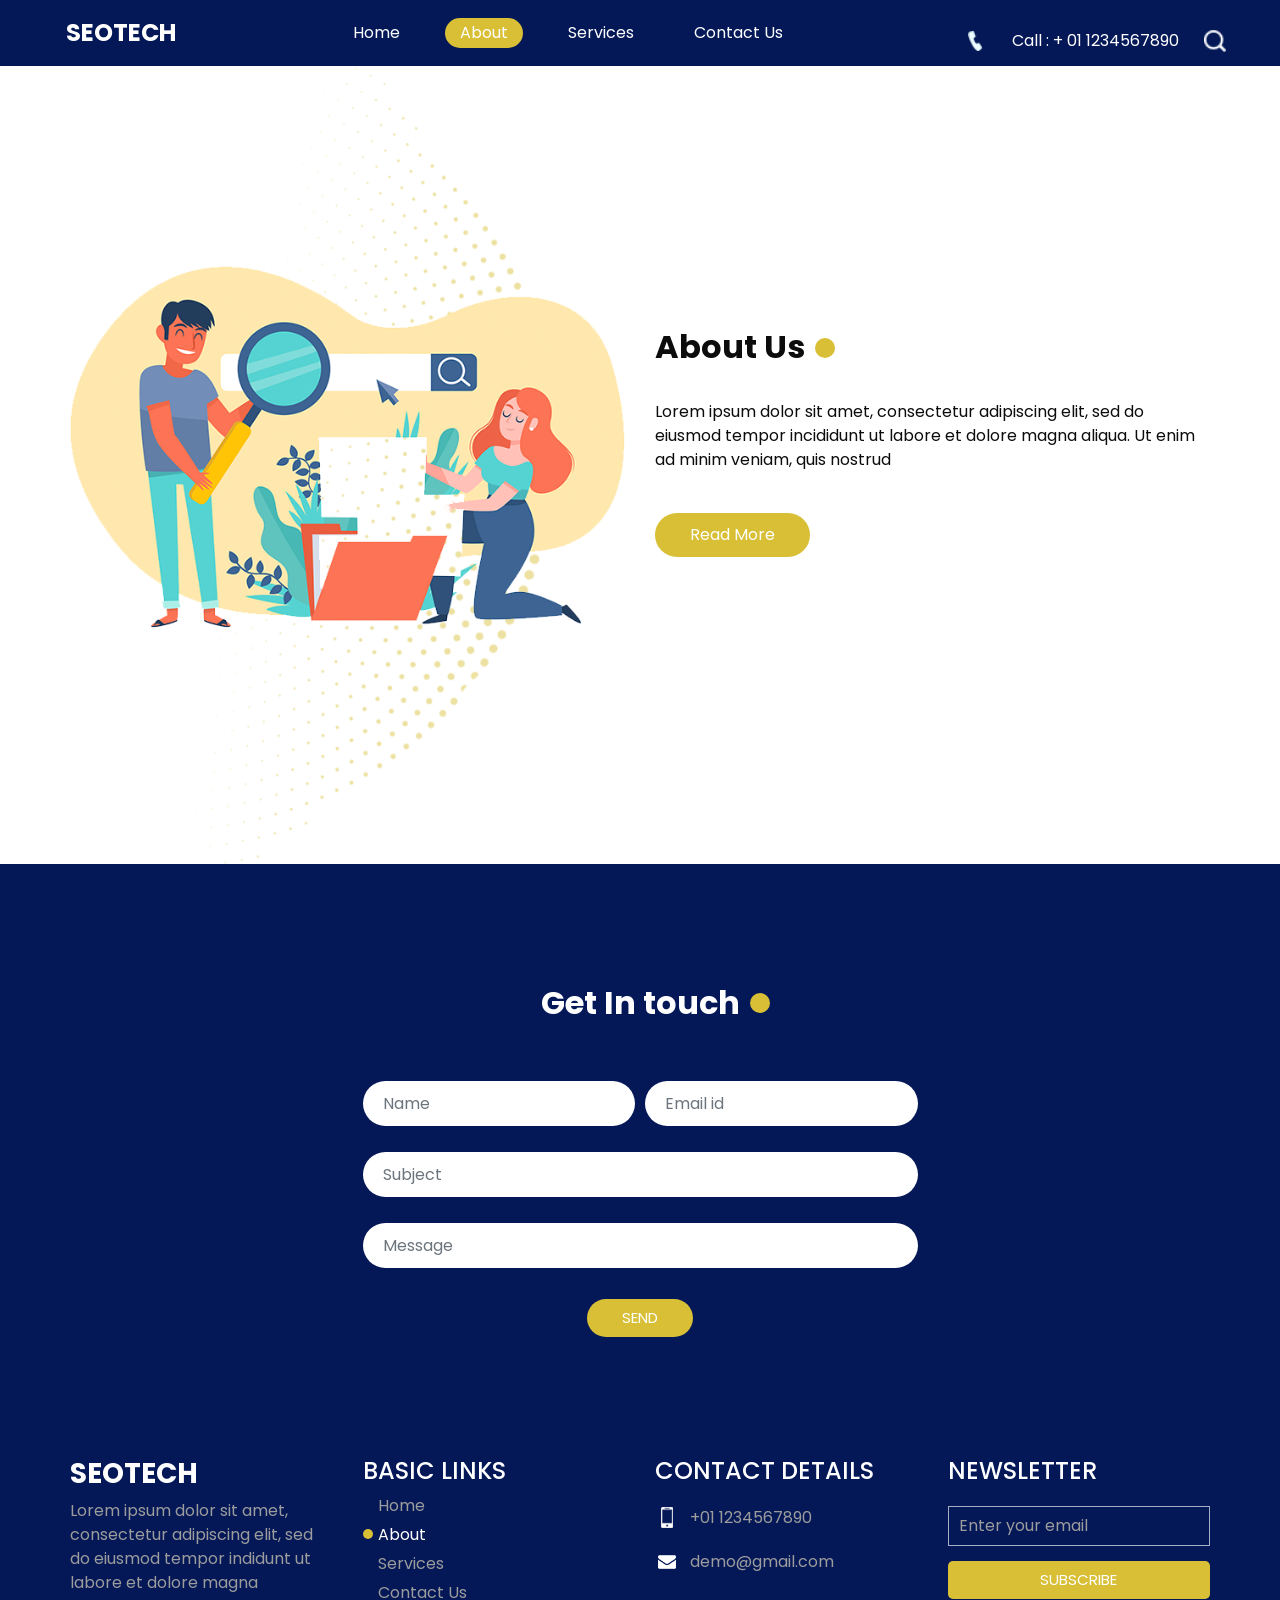
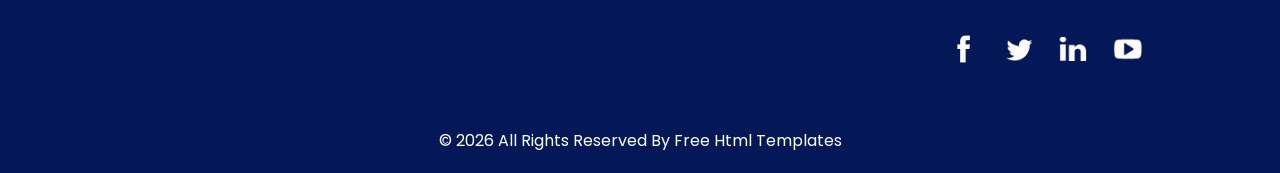
==== about.html @ 16df2f4d "apply template https://www.free-css.com/free-css-templates/page289/seotech" ====
<!DOCTYPE html>
<html>

<head>
  <!-- Basic -->
  <meta charset="utf-8" />
  <meta http-equiv="X-UA-Compatible" content="IE=edge" />
  <!-- Mobile Metas -->
  <meta name="viewport" content="width=device-width, initial-scale=1, shrink-to-fit=no" />
  <!-- Site Metas -->
  <meta name="keywords" content="" />
  <meta name="description" content="" />
  <meta name="author" content="" />

  <title>Seotech</title>

  <!-- slider stylesheet -->
  <link rel="stylesheet" type="text/css" href="https://cdnjs.cloudflare.com/ajax/libs/OwlCarousel2/2.1.3/assets/owl.carousel.min.css" />

  <!-- bootstrap core css -->
  <link rel="stylesheet" type="text/css" href="css/bootstrap.css" />

  <!-- fonts style -->
  <link href="https://fonts.googleapis.com/css?family=Poppins:400,600,700&display=swap" rel="stylesheet">
  <!-- Custom styles for this template -->
  <link href="css/style.css" rel="stylesheet" />
  <!-- responsive style -->
  <link href="css/responsive.css" rel="stylesheet" />
</head>

<body class="sub_page">

  <div class="hero_area">
    <!-- header section strats -->
    <header class="header_section">
      <div class="container-fluid">
        <nav class="navbar navbar-expand-lg custom_nav-container ">
          <a class="navbar-brand" href="index.html">
            <span>
              Seotech
            </span>
          </a>
          </a>
          <button class="navbar-toggler" type="button" data-toggle="collapse" data-target="#navbarSupportedContent" aria-controls="navbarSupportedContent" aria-expanded="false" aria-label="Toggle navigation">
            <span class="s-1"> </span>
            <span class="s-2"> </span>
            <span class="s-3"> </span>
          </button>

          <div class="collapse navbar-collapse" id="navbarSupportedContent">
            <div class="d-flex mx-auto flex-column flex-lg-row align-items-center">
              <ul class="navbar-nav  ">
                <li class="nav-item ">
                  <a class="nav-link" href="index.html">Home <span class="sr-only">(current)</span></a>
                </li>
                <li class="nav-item active">
                  <a class="nav-link" href="about.html"> About</a>
                </li>
                <li class="nav-item">
                  <a class="nav-link" href="service.html"> Services </a>
                </li>
                <li class="nav-item">
                  <a class="nav-link" href="#contactLink">Contact Us</a>
                </li>
              </ul>
            </div>
            <div class="quote_btn-container ">
              <a href="">
                <img src="images/call.png" alt="">
                <span>
                  Call : + 01 1234567890
                </span>
              </a>
              <form class="form-inline">
                <button class="btn  my-2 my-sm-0 nav_search-btn" type="submit"></button>
              </form>
            </div>
          </div>
        </nav>
      </div>
    </header>
    <!-- end header section -->
  </div>

  <!-- about section -->

  <section class="about_section ">
    <div class="container">
      <div class="row">
        <div class="col-md-6">
          <div class="img-box">
            <img src="images/about-img2.png" alt="">
          </div>
        </div>
        <div class="col-md-6">
          <div class="detail-box">
            <div class="heading_container">
              <h2>
                About Us
              </h2>
            </div>
            <p>
              Lorem ipsum dolor sit amet, consectetur adipiscing elit, sed do eiusmod tempor incididunt ut labore et
              dolore magna aliqua. Ut enim ad minim veniam, quis nostrud
            </p>
            <a href="">
              Read More
            </a>
          </div>
        </div>
      </div>
    </div>
  </section>

  <!-- end about section -->


  <div class="footer_bg">

    <!-- contact section -->
    <section class="contact_section layout_padding" id="contactLink">
      <div class="container">
        <div class="heading_container">
          <h2>
            Get In touch
          </h2>
        </div>
      </div>
      <div class="container">
        <div class="row">
          <div class="col-lg-6 col-md-8 mx-auto">
            <form>
              <div class="form-row">
                <div class="form-group col-md-6">
                  <input type="text" class="form-control" id="inputName4" placeholder="Name ">
                </div>
                <div class="form-group col-md-6">
                  <input type="email" class="form-control" id="inputEmail4" placeholder="Email id">
                </div>

              </div>
              <div class="form-row">
                <div class="form-group col">
                  <input type="text" class="form-control" id="inputSubject4" placeholder="Subject">
                </div>
              </div>
              <div class="form-group">
                <input type="text" class="form-control" id="inputMessage" placeholder="Message">
              </div>
              <div class="d-flex justify-content-center">
                <button type="submit" class="">Send</button>
              </div>
            </form>
          </div>
        </div>
      </div>
    </section>


    <!-- end contact section -->



    <!-- info section -->
    <section class="info_section layout_padding2">
      <div class="container">
        <div class="row">
          <div class="col-md-3">
            <div class="info_logo">
              <h3>
                Seotech
              </h3>
              <p>
                Lorem ipsum dolor sit amet, consectetur adipiscing elit, sed do eiusmod tempor indidunt ut labore et
                dolore magna
              </p>
            </div>
          </div>
          <div class="col-md-3">
            <div class="info_links">
              <h4>
                BASIC LINKS
              </h4>
              <ul class="  ">
                <li class=" ">
                  <a class="" href="index.html">Home <span class="sr-only">(current)</span></a>
                </li>
                <li class="active">
                  <a class="" href="about.html"> About</a>
                </li>
                <li class="">
                  <a class="" href="service.html"> Services </a>
                </li>
                <li class="">
                  <a class="" href="#contactLink">Contact Us</a>
                </li>
              </ul>
            </div>
          </div>
          <div class="col-md-3">
            <div class="info_contact">
              <h4>
                CONTACT DETAILS
              </h4>
              <a href="">
                <div class="img-box">
                  <img src="images/telephone-white.png" width="12px" alt="">
                </div>
                <p>
                  +01 1234567890
                </p>
              </a>
              <a href="">
                <div class="img-box">
                  <img src="images/envelope-white.png" width="18px" alt="">
                </div>
                <p>
                  demo@gmail.com
                </p>
              </a>
            </div>
          </div>
          <div class="col-md-3">
            <div class="info_form ">
              <h4>
                NEWSLETTER
              </h4>
              <form action="">
                <input type="email" placeholder="Enter your email">
                <button>
                  Subscribe
                </button>
              </form>
              <div class="social_box">
                <a href="">
                  <img src="images/info-fb.png" alt="">
                </a>
                <a href="">
                  <img src="images/info-twitter.png" alt="">
                </a>
                <a href="">
                  <img src="images/info-linkedin.png" alt="">
                </a>
                <a href="">
                  <img src="images/info-youtube.png" alt="">
                </a>
              </div>
            </div>
          </div>
        </div>
      </div>
    </section>

    <!-- end info_section -->


    <!-- footer section -->
    <section class="container-fluid footer_section">
      <div class="container">
        <p>
          &copy; <span id="displayYear"></span> All Rights Reserved By
          <a href="https://html.design/">Free Html Templates</a>
        </p>
      </div>
    </section>
    <!-- footer section -->

  </div>

  <script type="text/javascript" src="js/jquery-3.4.1.min.js"></script>
  <script type="text/javascript" src="js/bootstrap.js"></script>
  <script type="text/javascript" src="js/custom.js"></script>


</body>

</html>
---- css/style.css ----
body {
  font-family: "Poppins", sans-serif;
  color: #0c0c0c;
  background-color: #ffffff;
}

.layout_padding {
  padding: 75px 0;
}

.layout_padding2 {
  padding: 45px 0;
}

.layout_padding2-top {
  padding-top: 45px;
}

.layout_padding2-bottom {
  padding-bottom: 45px;
}

.layout_padding-top {
  padding-top: 75px;
}

.layout_padding-bottom {
  padding-bottom: 75px;
}

.heading_container {
  display: -webkit-box;
  display: -ms-flexbox;
  display: flex;
  -webkit-box-orient: vertical;
  -webkit-box-direction: normal;
      -ms-flex-direction: column;
          flex-direction: column;
  -webkit-box-align: start;
      -ms-flex-align: start;
          align-items: flex-start;
}

.heading_container h2 {
  position: relative;
  font-weight: bold;
}

.heading_container h2::before {
  content: "";
  position: absolute;
  width: 20px;
  height: 20px;
  background-color: #d8bf36;
  top: 50%;
  right: -30px;
  border-radius: 100%;
  -webkit-transform: translateY(-50%);
          transform: translateY(-50%);
}

/*header section*/
.hero_area {
  height: 98vh;
  position: relative;
  background-image: url(../images/hero-bg.png);
  background-size: cover;
  background-position: bottom;
}

.sub_page .hero_area {
  height: auto;
  background: none;
  background-color: #041858;
}

.sub_page .footer_bg {
  background: none;
  background-color: #041858;
  padding-top: 45px;
}

.header_section .container-fluid {
  padding-right: 25px;
  padding-left: 25px;
}

.header_section .nav_container {
  margin: 0 auto;
}

.custom_nav-container .navbar-nav .nav-item .nav-link {
  padding: 3px 15px;
  margin: 10px 15px;
  color: #ffffff;
  text-align: center;
  border-radius: 20px;
}

.custom_nav-container .navbar-nav .nav-item.active .nav-link, .custom_nav-container .navbar-nav .nav-item:hover .nav-link {
  background-color: #d8bf36;
}

a,
a:hover,
a:focus {
  text-decoration: none;
}

a:hover,
a:focus {
  color: initial;
}

.btn,
.btn:focus {
  outline: none !important;
  -webkit-box-shadow: none;
          box-shadow: none;
}

.custom_nav-container .nav_search-btn {
  background-image: url(../images/search-icon.png);
  background-size: 22px;
  background-repeat: no-repeat;
  background-position-y: 7px;
  width: 35px;
  height: 35px;
  padding: 0;
  border: none;
}

.navbar-brand {
  margin-left: 25px;
}

.navbar-brand span {
  font-size: 24px;
  font-weight: 700;
  color: #ffffff;
  text-transform: uppercase;
}

.custom_nav-container {
  z-index: 99999;
}

.navbar-expand-lg .navbar-collapse {
  -webkit-box-align: end;
      -ms-flex-align: end;
          align-items: flex-end;
}

.custom_nav-container .navbar-toggler {
  outline: none;
}

.custom_nav-container .navbar-toggler {
  padding: 0;
  width: 37px;
  height: 42px;
}

.custom_nav-container .navbar-toggler span {
  display: block;
  width: 35px;
  height: 4px;
  background-color: #ffffff;
  margin: 7px 0;
  -webkit-transition: all .3s;
  transition: all .3s;
}

.custom_nav-container .navbar-toggler[aria-expanded="true"] .s-1 {
  -webkit-transform: rotate(45deg);
          transform: rotate(45deg);
  margin: 0;
  margin-bottom: -4px;
}

.custom_nav-container .navbar-toggler[aria-expanded="true"] .s-2 {
  display: none;
}

.custom_nav-container .navbar-toggler[aria-expanded="true"] .s-3 {
  -webkit-transform: rotate(-45deg);
          transform: rotate(-45deg);
  margin: 0;
  margin-top: -4px;
}

.custom_nav-container .navbar-toggler[aria-expanded="false"] .s-1,
.custom_nav-container .navbar-toggler[aria-expanded="false"] .s-2,
.custom_nav-container .navbar-toggler[aria-expanded="false"] .s-3 {
  -webkit-transform: none;
          transform: none;
}

.quote_btn-container {
  display: -webkit-box;
  display: -ms-flexbox;
  display: flex;
  -webkit-box-align: center;
      -ms-flex-align: center;
          align-items: center;
}

.quote_btn-container a {
  color: #ffffff;
  margin-right: 25px;
}

.quote_btn-container a img {
  width: 15px;
  margin: 0 25px;
}

/*end header section*/
/* slider section */
.slider_section {
  height: calc(100% - 80px);
  display: -webkit-box;
  display: -ms-flexbox;
  display: flex;
  -webkit-box-align: center;
      -ms-flex-align: center;
          align-items: center;
  position: relative;
  z-index: 2;
  color: #3b3a3a;
}

.slider_section .row {
  -webkit-box-align: center;
      -ms-flex-align: center;
          align-items: center;
}

.slider_section div#carouselExampleIndicators {
  width: 100%;
  position: unset;
}

.slider_section .detail_box {
  color: #ffffff;
}

.slider_section .detail_box h1 {
  font-size: 4rem;
  font-weight: bold;
  margin-bottom: 30px;
}

.slider_section .detail_box .btn-box {
  margin: 30px -5px 0 -5px;
}

.slider_section .detail_box .btn-box a {
  width: 145px;
  text-align: center;
  margin: 5px;
}

.slider_section .detail_box .btn-box a.btn-1 {
  display: inline-block;
  padding: 8px 0;
  background-color: #d8bf36;
  color: #ffffff;
  border-radius: 30px;
}

.slider_section .detail_box .btn-box a.btn-1:hover {
  background-color: #e0cd61;
}

.slider_section .detail_box .btn-box a.btn-2 {
  display: inline-block;
  padding: 8px 0;
  background-color: #ffffff;
  color: #000000;
  border-radius: 30px;
}

.slider_section .detail_box .btn-box a.btn-2:hover {
  background-color: white;
}

.slider_section .img-box img {
  width: 100%;
}

.slider_section .slider_number-container {
  position: absolute;
  top: 8%;
  left: 10%;
  display: -webkit-box;
  display: -ms-flexbox;
  display: flex;
}

.slider_section .carousel_btn-container {
  width: 95px;
  position: absolute;
  bottom: 9%;
  display: -webkit-box;
  display: -ms-flexbox;
  display: flex;
  -webkit-box-pack: justify;
      -ms-flex-pack: justify;
          justify-content: space-between;
  right: 50%;
  z-index: 999;
  -webkit-transform: translateX(50%);
          transform: translateX(50%);
}

.slider_section .carousel_btn-container .carousel-control-prev,
.slider_section .carousel_btn-container .carousel-control-next {
  position: relative;
  width: 45px;
  height: 45px;
  border: none;
  border-radius: 100%;
  opacity: 1;
  background-repeat: no-repeat;
  background-size: 8px;
  background-position: center;
  background-color: #d8bf36;
}

.slider_section .carousel_btn-container .carousel-control-prev:hover,
.slider_section .carousel_btn-container .carousel-control-next:hover {
  background-color: #041858;
}

.slider_section .carousel_btn-container .carousel-control-prev {
  background-image: url(../images/left-angle.png);
}

.slider_section .carousel_btn-container .carousel-control-next {
  background-image: url(../images/right-angle.png);
  -webkit-transform: translateY(-10px);
          transform: translateY(-10px);
}

.about_section .row {
  -webkit-box-align: center;
      -ms-flex-align: center;
          align-items: center;
}

.about_section .img-box img {
  max-width: 100%;
}

.about_section .detail-box p {
  margin-top: 25px;
}

.about_section .detail-box a {
  display: inline-block;
  padding: 10px 35px;
  background-color: #d8bf36;
  color: #ffffff;
  border-radius: 30px;
  margin: 25px 0 45px 0;
}

.about_section .detail-box a:hover {
  background-color: #e0cd61;
}

.service_section {
  background-color: #041858;
  color: #ffffff;
  text-align: center;
}

.service_section .heading_container {
  -webkit-box-align: center;
      -ms-flex-align: center;
          align-items: center;
}

.service_section .service_container {
  display: -webkit-box;
  display: -ms-flexbox;
  display: flex;
  -webkit-box-pack: center;
      -ms-flex-pack: center;
          justify-content: center;
  padding: 35px 60px;
  -ms-flex-wrap: wrap;
      flex-wrap: wrap;
}

.service_section .service_container .box {
  margin: 25px 10px;
  min-width: 200px;
  width: 250px;
}

.service_section .service_container .box .img-box {
  display: -webkit-box;
  display: -ms-flexbox;
  display: flex;
  -webkit-box-pack: center;
      -ms-flex-pack: center;
          justify-content: center;
  -webkit-box-align: center;
      -ms-flex-align: center;
          align-items: center;
  height: 200px;
  background-color: #ffffff;
  border-radius: 15px;
}

.service_section .service_container .box .img-box img {
  width: 75px;
}

.service_section .service_container .box .detail-box {
  margin-top: 15px;
}

.service_section .service_container .box .detail-box h5 {
  font-weight: bold;
  position: relative;
}

.service_section .btn-box {
  display: -webkit-box;
  display: -ms-flexbox;
  display: flex;
  -webkit-box-pack: center;
      -ms-flex-pack: center;
          justify-content: center;
}

.service_section .btn-box a {
  display: inline-block;
  padding: 10px 35px;
  background-color: #d8bf36;
  color: #ffffff;
  border-radius: 30px;
}

.service_section .btn-box a:hover {
  background-color: #e0cd61;
}

.work_section .heading_container {
  margin-bottom: 45px;
}

.work_section .row {
  -webkit-box-align: center;
      -ms-flex-align: center;
          align-items: center;
}

.work_section .detail_container .box {
  margin-bottom: 20px;
  padding: 20px;
  -webkit-box-shadow: 0 0 25px 0 rgba(0, 0, 0, 0.15);
          box-shadow: 0 0 25px 0 rgba(0, 0, 0, 0.15);
}

.work_section .detail_container .box .top-box {
  display: -webkit-box;
  display: -ms-flexbox;
  display: flex;
  -webkit-box-align: center;
      -ms-flex-align: center;
          align-items: center;
}

.work_section .detail_container .box .top-box .icon-box {
  width: 50px;
  margin-right: 15px;
}

.work_section .detail_container .box .top-box .icon-box img {
  width: 100%;
}

.work_section .detail_container .box .top-box h5 {
  font-weight: 600;
  margin: 0;
}

.work_section .detail_container .box .bottom-box {
  margin-top: 10px;
}

.work_section .img-box img {
  max-width: 100%;
}

.work_section .btn-box {
  display: -webkit-box;
  display: -ms-flexbox;
  display: flex;
}

.work_section .btn-box a {
  display: inline-block;
  padding: 10px 25px;
  background-color: #d8bf36;
  color: #ffffff;
  border-radius: 30px;
}

.work_section .btn-box a:hover {
  background-color: #e0cd61;
}

.team_section {
  text-align: center;
}

.team_section .heading_container {
  -webkit-box-align: center;
      -ms-flex-align: center;
          align-items: center;
}

.team_section .team_container {
  display: -webkit-box;
  display: -ms-flexbox;
  display: flex;
  -webkit-box-pack: center;
      -ms-flex-pack: center;
          justify-content: center;
  padding: 25px 65px;
  -ms-flex-wrap: wrap;
      flex-wrap: wrap;
}

.team_section .team_container .box {
  margin: 35px 45px;
  min-width: 200px;
  width: 250px;
}

.team_section .team_container .box .img-box {
  display: -webkit-box;
  display: -ms-flexbox;
  display: flex;
  -webkit-box-pack: center;
      -ms-flex-pack: center;
          justify-content: center;
  -webkit-box-align: center;
      -ms-flex-align: center;
          align-items: center;
  border-radius: 15px;
  position: relative;
}

.team_section .team_container .box .img-box img {
  width: 100%;
}

.team_section .team_container .box .img-box::before {
  content: "";
  position: absolute;
  z-index: -1;
  top: 0;
  left: 50%;
  width: 120%;
  height: 75%;
  border-radius: 25px;
  -webkit-transform: translateX(-52.5%) rotate(-15deg);
          transform: translateX(-52.5%) rotate(-15deg);
  background-color: #041858;
}

.team_section .team_container .box .detail-box {
  margin-top: 15px;
}

.team_section .team_container .box .detail-box h5 {
  font-weight: bold;
  position: relative;
}

.team_section .team_container .box.b-2 {
  margin-top: 130px;
}

.team_section .team_container .box.b-3 {
  margin-top: 230px;
}

.team_section .btn-box {
  display: -webkit-box;
  display: -ms-flexbox;
  display: flex;
  -webkit-box-pack: center;
      -ms-flex-pack: center;
          justify-content: center;
}

.team_section .btn-box a {
  display: inline-block;
  padding: 10px 35px;
  background-color: #d8bf36;
  color: #ffffff;
  border-radius: 30px;
}

.team_section .btn-box a:hover {
  background-color: #e0cd61;
}

.client_section .box {
  display: -webkit-box;
  display: -ms-flexbox;
  display: flex;
  -webkit-box-orient: vertical;
  -webkit-box-direction: normal;
      -ms-flex-direction: column;
          flex-direction: column;
  margin-top: 45px;
}

.client_section .box .img-box img {
  max-width: 100%;
}

.client_section .box .detail-box {
  margin-top: 20px;
}

.client_section .box .detail-box h6 {
  font-size: 18px;
  font-weight: bold;
}

.client_section .carousel_btn-container {
  width: 100px;
  position: absolute;
  bottom: -50px;
  display: -webkit-box;
  display: -ms-flexbox;
  display: flex;
  -webkit-box-pack: justify;
      -ms-flex-pack: justify;
          justify-content: space-between;
  right: 15%;
  z-index: 999;
}

.client_section .carousel_btn-container .carousel-control-prev,
.client_section .carousel_btn-container .carousel-control-next {
  position: relative;
  width: 45px;
  height: 45px;
  border: none;
  border-radius: 100%;
  opacity: 1;
  background-repeat: no-repeat;
  background-size: 20px;
  background-position: center;
  background-color: #d8bf36;
}

.client_section .carousel_btn-container .carousel-control-prev:hover,
.client_section .carousel_btn-container .carousel-control-next:hover {
  background-color: #041858;
}

.client_section .carousel_btn-container .carousel-control-prev {
  background-image: url(../images/prev-white.png);
}

.client_section .carousel_btn-container .carousel-control-next {
  background-image: url(../images/next-white.png);
}

.footer_bg {
  background-image: url(../images/footer-bg.png);
  background-size: cover;
  background-position: right top;
  padding-top: 250px;
}

.contact_section {
  color: #ffffff;
}

.contact_section .heading_container {
  -webkit-box-align: center;
      -ms-flex-align: center;
          align-items: center;
  margin-bottom: 45px;
}

.contact_section form .form-control {
  border: none;
  background-color: #ffffff;
  outline: none;
  -webkit-box-shadow: none;
          box-shadow: none;
  border-radius: 30px;
  padding-left: 20px;
  height: 45px;
  margin: 5px 0;
}

.contact_section button {
  display: inline-block;
  padding: 8px 35px;
  background-color: #d8bf36;
  color: #ffffff;
  border-radius: 30px;
  text-transform: uppercase;
  border: none;
  -webkit-box-shadow: none;
          box-shadow: none;
  outline: none;
  margin-top: 15px;
  font-size: 15px;
}

.contact_section button:hover {
  background-color: #e0cd61;
}

.info_section {
  color: #ffffff;
}

.info_section p {
  color: #9c9c9c;
}

.info_section .info_logo h3 {
  text-transform: uppercase;
  font-weight: bold;
}

.info_section h5 {
  margin-bottom: 25px;
  font-size: 24px;
}

.info_section .info_contact .img-box {
  width: 35px;
  display: -webkit-box;
  display: -ms-flexbox;
  display: flex;
  -webkit-box-pack: center;
      -ms-flex-pack: center;
          justify-content: center;
}

.info_section .info_contact p {
  margin: 0;
}

.info_section .info_contact a {
  display: -webkit-box;
  display: -ms-flexbox;
  display: flex;
  -webkit-box-align: center;
      -ms-flex-align: center;
          align-items: center;
  margin: 20px 0;
}

.info_section .info_contact a p {
  color: #9c9c9c;
}

.info_section .info_contact a:hover p {
  color: #ffffff;
}

.info_section .info_contact a img {
  height: auto;
  margin-right: 12px;
}

.info_section .info_links ul {
  padding-left: 15px;
}

.info_section .info_links ul li {
  list-style-type: none;
  margin: 5px 0;
}

.info_section .info_links ul li a {
  color: #9c9c9c;
  position: relative;
}

.info_section .info_links ul li a::before {
  display: none;
  content: "";
  position: absolute;
  left: -15px;
  top: 50%;
  width: 10px;
  height: 10px;
  border-radius: 100%;
  -webkit-transform: translateY(-50%);
          transform: translateY(-50%);
  background-color: #d8bf36;
}

.info_section .info_links ul li a:hover {
  color: #ffffff;
}

.info_section .info_links ul li.active a {
  color: #ffffff;
}

.info_section .info_links ul li.active a::before {
  display: block;
}

.info_section .info_form form {
  margin-top: 20px;
}

.info_section .info_form form input {
  border: 1px solid #a6adc4;
  background-color: transparent;
  outline: none;
  width: 100%;
  padding: 7px 10px;
  color: #ffffff;
}

.info_section .info_form form input::-webkit-input-placeholder {
  color: #9c9c9c;
}

.info_section .info_form form input:-ms-input-placeholder {
  color: #9c9c9c;
}

.info_section .info_form form input::-ms-input-placeholder {
  color: #9c9c9c;
}

.info_section .info_form form input::placeholder {
  color: #9c9c9c;
}

.info_section .info_form form button {
  display: inline-block;
  padding: 8px 30px;
  background-color: #d8bf36;
  color: #ffffff;
  border-radius: 5px;
  margin-top: 15px;
  text-transform: uppercase;
  font-size: 15px;
  border: none;
  width: 100%;
}

.info_section .info_form form button:hover {
  background-color: #e0cd61;
}

.info_section .info_form .social_box {
  margin-top: 35px;
  width: 100%;
  display: -webkit-box;
  display: -ms-flexbox;
  display: flex;
}

.info_section .info_form .social_box a {
  margin-right: 25px;
}

/* footer section*/
.footer_section {
  display: -webkit-box;
  display: -ms-flexbox;
  display: flex;
  -webkit-box-pack: center;
      -ms-flex-pack: center;
          justify-content: center;
  position: relative;
}

.footer_section p {
  color: #ffffff;
  margin: 0 auto;
  text-align: center;
  padding: 20px;
}

.footer_section a {
  color: #ffffff;
}
/*# sourceMappingURL=style.css.map */
---- css/responsive.css ----
@media (max-width: 1120px) {
  .team_section .team_container .box.b-3 {
    margin-top: 100px;
  }
}

@media (max-width: 992px) {

  .hero_area {
    height: auto;
  }

  .navbar-brand {
    margin-left: 0;
  }

  .slider_section {
    padding: 45px 0 175px 0;
  }

  .footer_bg {
    padding-top: 125px;
  }

  /* 
  .quote_btn-container {
    display: none;
  } */
  .quote_btn-container {
    flex-direction: column;
    align-items: center;
  }

  .quote_btn-container a {
    display: none;
  }

  .custom_nav-container .nav_search-btn {
    background-position: center;
  }
}

@media (max-width: 768px) {


  .slider_section .detail_box {
    text-align: center;
  }

  .slider_section {
    padding: 45px 0 200px 0;
  }

  .slider_section .img-box {
    margin-top: 45px;
  }

  .slider_section .carousel_btn-container {
    bottom: 11%;
  }

  .about_section .row {
    flex-direction: column-reverse;
  }

  .about_section .detail-box {
    margin-top: 45px;
  }

  .about_section .img-box {
    margin-top: -115px;
  }

  .work_section .img-box {
    margin-top: 25px;
  }

  .work_section .btn-box {
    justify-content: center;
    margin-top: 35px;
  }

  .team_section .team_container .box.b-2 {
    margin-top: 100px;
  }

  .client_section {
    text-align: center;
    margin-bottom: 45px;
  }

  .client_section .heading_container {
    align-items: center;

  }

  .client_section .box {
    align-items: center;
  }

  .client_section .carousel_btn-container {
    bottom: -100px;
    right: 50%;
    transform: translateX(50%);
  }

  .footer_bg {
    padding-top: 75px;
  }

  .info_section .row>div {
    display: flex;
    flex-direction: column;
    align-items: center;
    margin-bottom: 15px;
    text-align: center;
  }

  .info_section .info_form .social_box {
    justify-content: center;
  }
}

@media (max-width: 576px) {
  .slider_section .detail_box h1 {
    font-size: 3.5rem;
  }
}

@media (max-width: 480px) {}

@media (max-width: 420px) {
  .slider_section .detail_box h1 {
    font-size: 3rem;
  }
}

@media (max-width: 360px) {}

@media (min-width: 1200px) {
  .container {
    max-width: 1170px;
  }
}
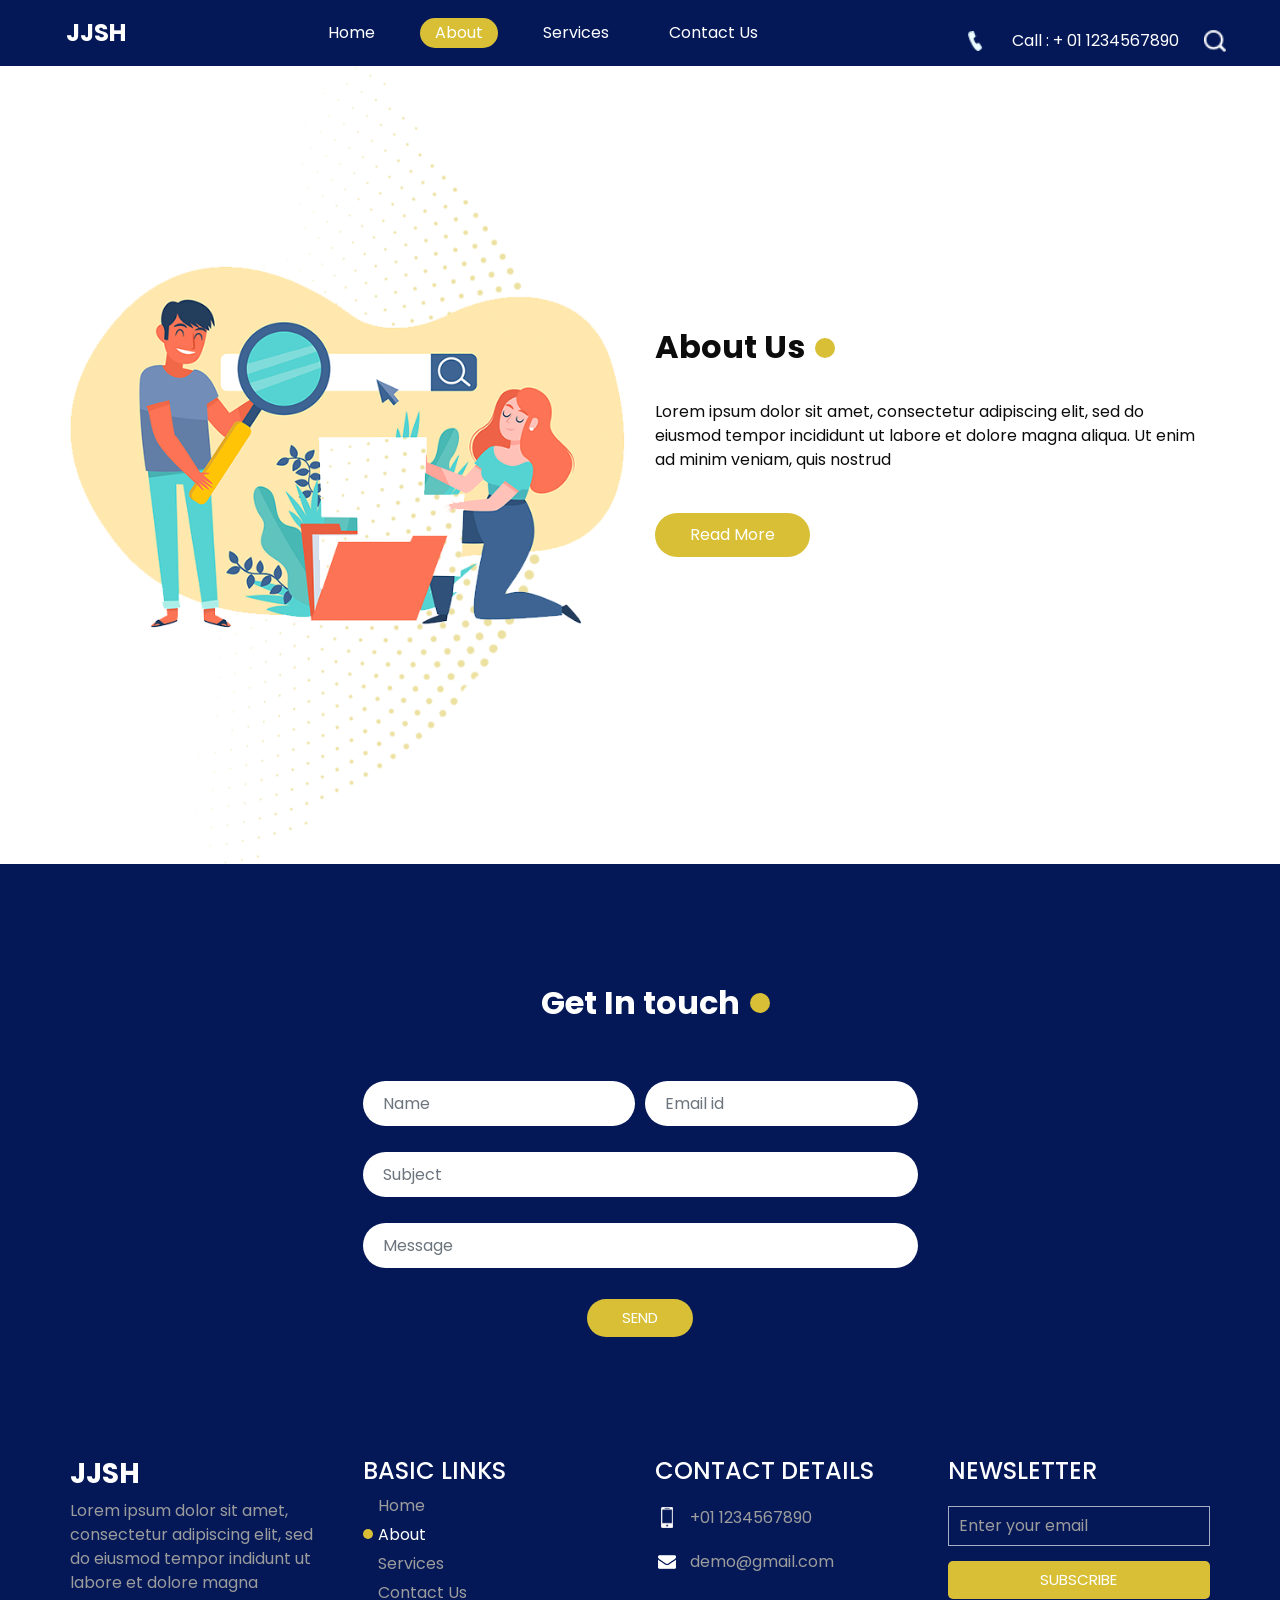
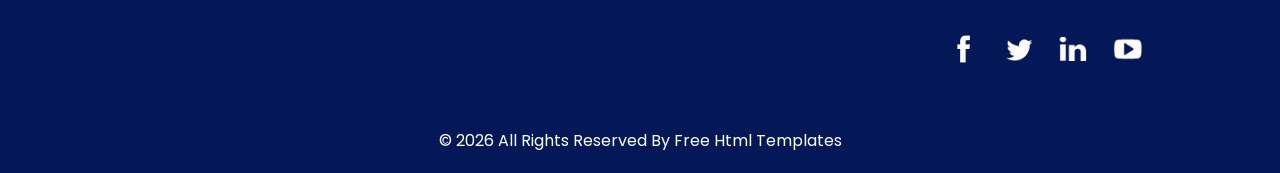
==== commit 75321f52: "change from seotech to JJSH" ====
--- a/about.html
+++ b/about.html
@@ -12,7 +12,7 @@
   <meta name="description" content="" />
   <meta name="author" content="" />
 
-  <title>Seotech</title>
+  <title>JJSH</title>
 
   <!-- slider stylesheet -->
   <link rel="stylesheet" type="text/css" href="https://cdnjs.cloudflare.com/ajax/libs/OwlCarousel2/2.1.3/assets/owl.carousel.min.css" />
@@ -37,7 +37,7 @@
         <nav class="navbar navbar-expand-lg custom_nav-container ">
           <a class="navbar-brand" href="index.html">
             <span>
-              Seotech
+              JJSH
             </span>
           </a>
           </a>
@@ -168,7 +168,7 @@
           <div class="col-md-3">
             <div class="info_logo">
               <h3>
-                Seotech
+                JJSH
               </h3>
               <p>
                 Lorem ipsum dolor sit amet, consectetur adipiscing elit, sed do eiusmod tempor indidunt ut labore et
